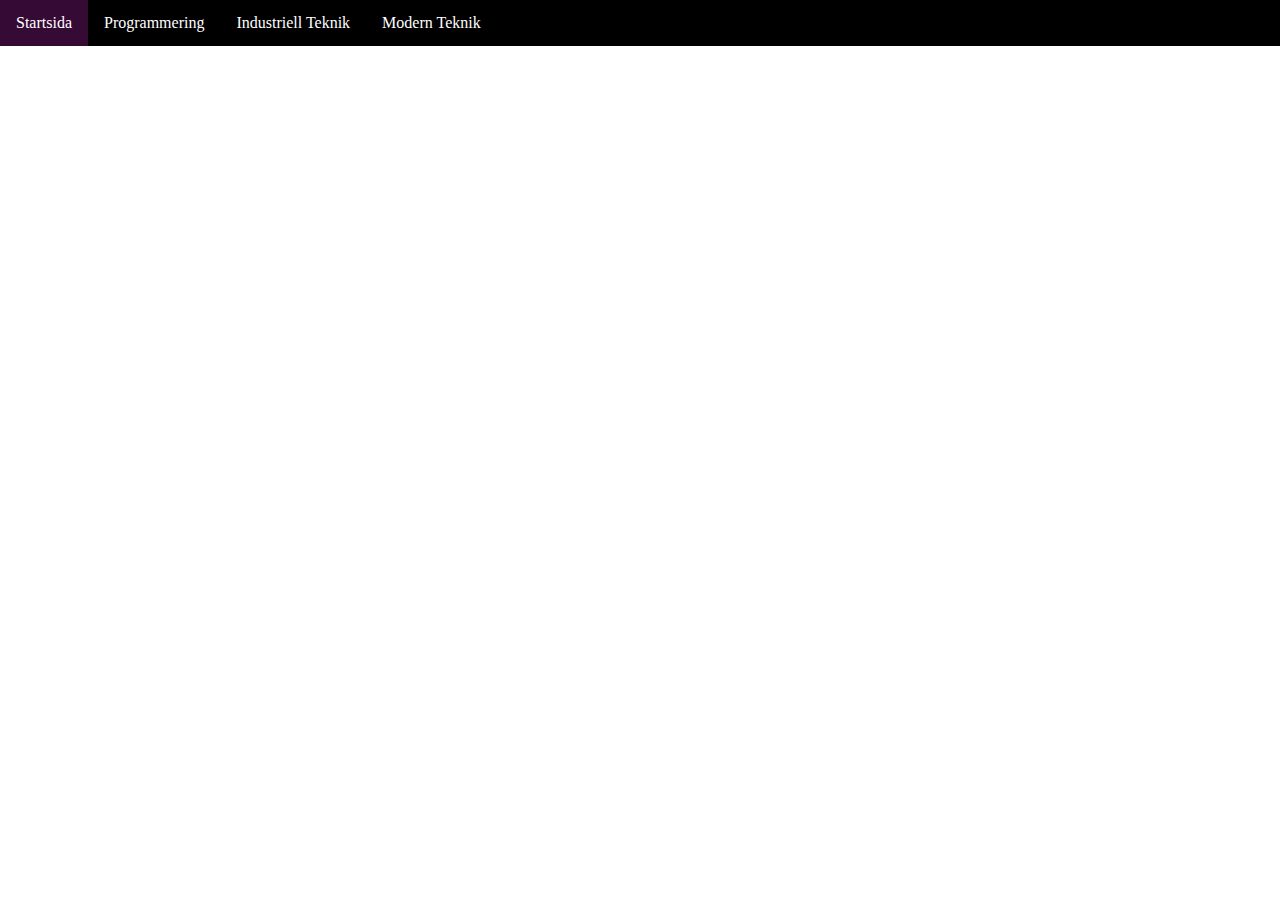
==== index.html @ 8d1ab1f3 "Navbar" ====
<!DOCTYPE html>
<html lang="sv">
<head>
    <meta charset="UTF-8">
    <meta http-equiv="X-UA-Compatible" content="IE=edge">
    <meta name="viewport" content="width=device-width, initial-scale=1.0">
    <title>Teknik</title>
    <link rel="stylesheet" href="style.css">
</head>
<body>
    <header><!--gjord av hibba-->
        <ul class="navbar">
            <li><a href="index.html">Startsida</a></li>
            <li class="dropdown">
                <a href="Programmering.html">Programmering</a>
                <div class="dropdown-content">
                    <a href="Språk.html">Programmering Språk</a>
                    <a href="VarförT.html">Programmeringens Mening</a>
                </div>
            </li>
            <li class="dropdown">
                <a href="Industriella.html">Industriell Teknik</a>
                <div class="dropdown-content">
                    <a href="Fabriker.html">Maskiner</a>
                    <a href="FabrikerEx.html">Fabriker</a>
                </div>
            </li>
            <li class="dropdown">
                <a href="GenerelT.html">Modern Teknik</a>
                <div class="dropdown-content">
                    <a href="mobiler.html">Mobiler, TV och Dator</a>
                    <a href="jämförelse.html">Skillnader</a>
                </div>
            </li>
        </ul>
    </header>
    <main></main>
    <footer></footer>
</body>
</html>
---- style.css ----
/*Navbar*/
body{
    margin: 0;
}
.navbar {
    list-style-type: none;
    margin: 0;
    padding: 0;
    background-color: black;    
    position: sticky;
    top: 0;
    width: 100%;
    display: flex;
  } 
  .navbar li a{
    display: block;
    font-size: 16px;
    color: white;
    text-align: center;
    padding: 14px 16px;
    text-decoration: none;
  }
  .dropdown {
    float: left;
    overflow: hidden;
  }
  .dropdown .dropbtn {
    font-size: 16px;  
    border: none;
    outline: none;
    color: white;
    padding: 14px 16px;
    background-color: inherit;
    font-family: inherit;
    margin: 0;
  } 
  .navbar a:hover, .dropdown:hover .dropbtn {
    background-color: rgb(53, 10, 53);
  } 
  .dropdown-content {
    display: none;
    position: absolute;
    background-color: black;    min-width: 160px;
    box-shadow: 0px 8px 16px 0px rgba(0,0,0,0.2);
    z-index: 1;
  }
  .dropdown-content a {
    float: none;
    color: black;
    padding: 12px 16px;
    text-decoration: none;
    display: block;
    text-align: left;
  }
  .dropdown-content a:hover {
    background-color: rgb(36, 17, 50);
  }
  .dropdown:hover .dropdown-content {
    display: block;
  }
  
  .size{
    margin-left: 1em;
    width: 40px;
    height: 40px;
  }
  /*slut på navbar*/
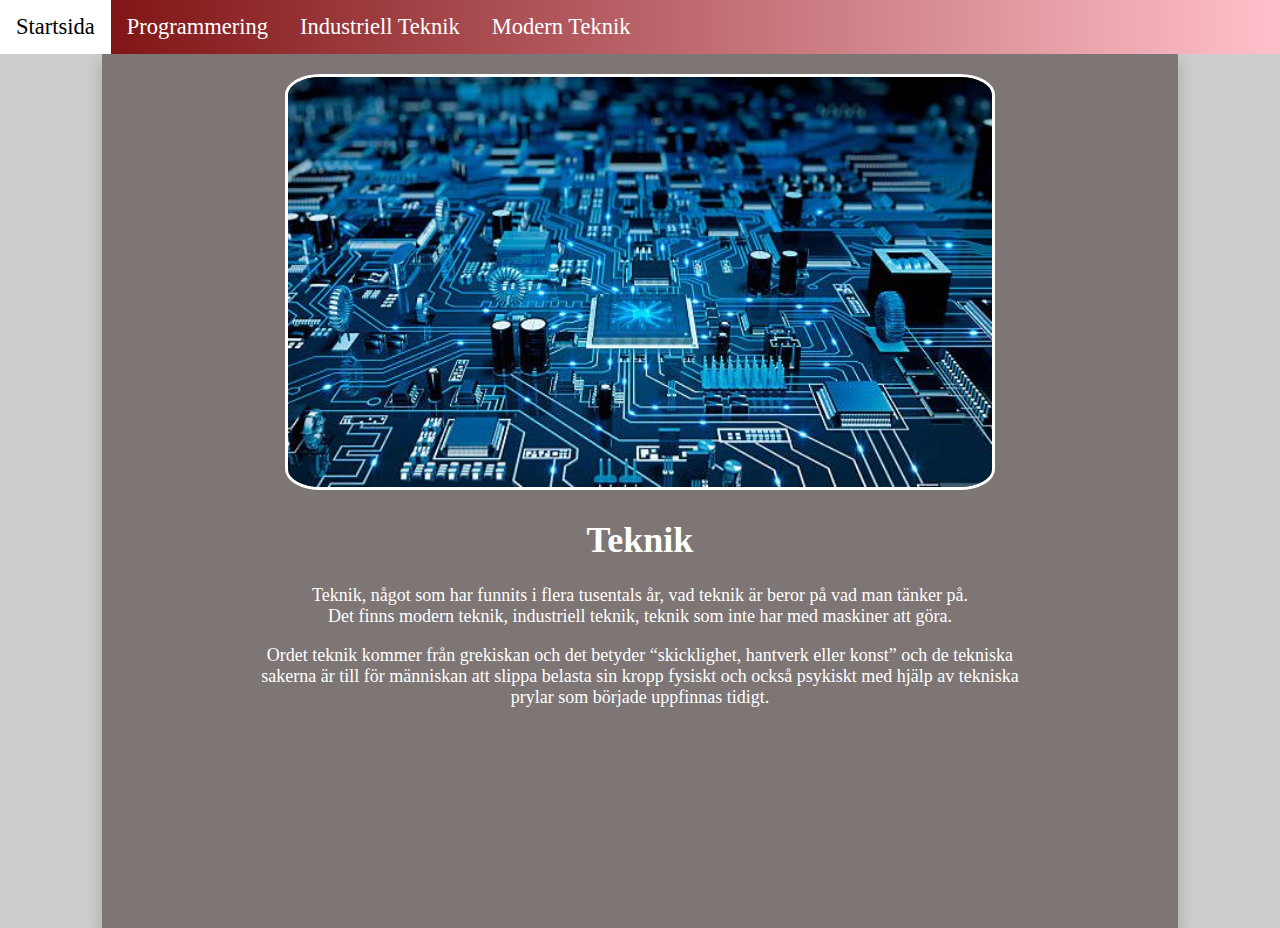
==== commit 935035a8: "Fixade till kod till Index.html" ====
--- a/index.html
+++ b/index.html
@@ -8,7 +8,7 @@
     <link rel="stylesheet" href="style.css">
 </head>
 <body>
-    <header><!--gjord av hibba-->
+    <header>
         <ul class="navbar">
             <li><a href="index.html">Startsida</a></li>
             <li class="dropdown">
@@ -34,7 +34,13 @@
             </li>
         </ul>
     </header>
-    <main></main>
-    <footer></footer>
+    <div class="index">
+        <img class="img1" src="Bilder/teknik-2-600x325.jpeg" alt="Teknik">
+        <h1>Teknik</h1>
+        <div class="text">
+            <p>Teknik, något som har funnits i flera tusentals år, vad teknik är beror på vad man tänker på.<br>Det finns modern teknik, industriell teknik, teknik som inte har med maskiner att göra. </p>
+            <p>Ordet teknik kommer från grekiskan och det betyder “skicklighet, hantverk eller konst” och de tekniska sakerna är till för människan att slippa belasta sin kropp fysiskt och också psykiskt med hjälp av tekniska prylar som började uppfinnas tidigt.</p>
+        </div>
+    </div>
 </body>
 </html>--- a/style.css
+++ b/style.css
@@ -1,67 +1,131 @@
+body{
+  min-height: 100vh;
+  margin: 0;
+  background-color: rgb(205, 205, 205);
+  font-size: 2vh;
+}
 /*Navbar*/
-body{
-    margin: 0;
+.navbar {
+  list-style-type: none;
+  margin: 0;
+  padding: 0;
+  background-image: linear-gradient(to right, rgb(116, 5, 5),pink);
+  position: sticky;
+  top: 0;
+  width: 100%;
+  display: flex;
+} 
+.navbar a{
+  display: block;
+  font-size: 2.5vh;
+  color: white;
+  text-align: center;
+  padding: 14px 16px;
+  text-decoration: none;
 }
-.navbar {
-    list-style-type: none;
-    margin: 0;
-    padding: 0;
-    background-color: black;    
-    position: sticky;
-    top: 0;
-    width: 100%;
-    display: flex;
-  } 
-  .navbar li a{
-    display: block;
-    font-size: 16px;
-    color: white;
-    text-align: center;
-    padding: 14px 16px;
-    text-decoration: none;
+.dropdown {
+  float: left;
+  overflow: hidden;
+}
+.dropdown .dropbtn {
+  font-size: 16px;  
+  border: none;
+  outline: none;
+  color: white;
+  padding: 14px 16px;
+  background-color: inherit;
+  font-family: inherit;
+  margin: 0;
+} 
+.navbar a:hover, .dropdown:hover .dropbtn {
+  background-color: rgb(255, 255, 255);
+  color: black;
+} 
+.dropdown-content {
+  display: none;
+  position: absolute;
+  background-color: rgb(220, 217, 217);
+  border-style: solid;
+  border-color: darkgrey;
+  min-width: 160px;
+  box-shadow: 0px 8px 16px 0px rgba(0,0,0,0.2);
+  z-index: 1;
+}
+.dropdown-content a {
+  float: none;
+  color: black;
+  padding: 12px 16px;
+  text-decoration: none;
+  display: block;
+  text-align: left;
+}
+.dropdown-content a:hover {
+  background-color: rgb(138, 121, 121);
+  color: white;
+}
+.dropdown:hover .dropdown-content {
+  display: block;
+}
+/*slut på navbar*/
+/*Början på grid av Main, sidebar och footer*/
+.area{
+  max-width: 1000px;
+  margin: 0 auto;
+  text-align: center;
+  background-color: rgb(81, 97, 97);
+  color: white;
+  box-shadow: 0px 8px 16px 0px rgba(0,0,0,0.2);
+  display: grid; 
+  grid-template-columns: 20% auto 25%;
+  grid-template-areas: 
+    ". . ."
+    ". . .";
+  min-height: calc(100vh - 46px);
+}
+.sidebar {
+  border-style: solid;
+  grid-column: 3;
+  grid-row: 1 / 4;
+}
+main {
+  border-style: solid;
+  grid-column: 2;
+  grid-row: 1 / 4;
+}
+footer{
+  border-style: solid;
+  grid-column: 1;
+  grid-row: 1/4;
+}
+/*Slut på grid*/
+/*Kod för index.html*/
+.index{
+  max-width: 84vw;
+  margin: 0 auto;
+  text-align: center;
+  background-color: rgb(126, 117, 117);
+  color: white;
+  box-shadow: 0px 8px 16px 0px rgba(0,0,0,0.2);
+  min-height: calc(100vh - 46px);
+  padding-top: 20px;
+}
+.img1{
+  height: 32vw;
+  width: 55vw;
+  border-radius: 5%;
+  border-style: solid;
+  border-color: white;
+}
+.text{
+  max-width: 60vw;
+  margin: 0 auto;
+}
+/*Slut på index.html*/
+@media  screen and (max-width: 600px) {
+  body{
+    font-size: 2vh;
   }
-  .dropdown {
-    float: left;
-    overflow: hidden;
+  .navbar a{
+    font-size: 2vh;
   }
-  .dropdown .dropbtn {
-    font-size: 16px;  
-    border: none;
-    outline: none;
-    color: white;
-    padding: 14px 16px;
-    background-color: inherit;
-    font-family: inherit;
-    margin: 0;
-  } 
-  .navbar a:hover, .dropdown:hover .dropbtn {
-    background-color: rgb(53, 10, 53);
-  } 
-  .dropdown-content {
-    display: none;
-    position: absolute;
-    background-color: black;    min-width: 160px;
-    box-shadow: 0px 8px 16px 0px rgba(0,0,0,0.2);
-    z-index: 1;
-  }
-  .dropdown-content a {
-    float: none;
-    color: black;
-    padding: 12px 16px;
-    text-decoration: none;
-    display: block;
-    text-align: left;
-  }
-  .dropdown-content a:hover {
-    background-color: rgb(36, 17, 50);
-  }
-  .dropdown:hover .dropdown-content {
-    display: block;
-  }
-  
-  .size{
-    margin-left: 1em;
-    width: 40px;
-    height: 40px;
-  }
-  /*slut på navbar*/+}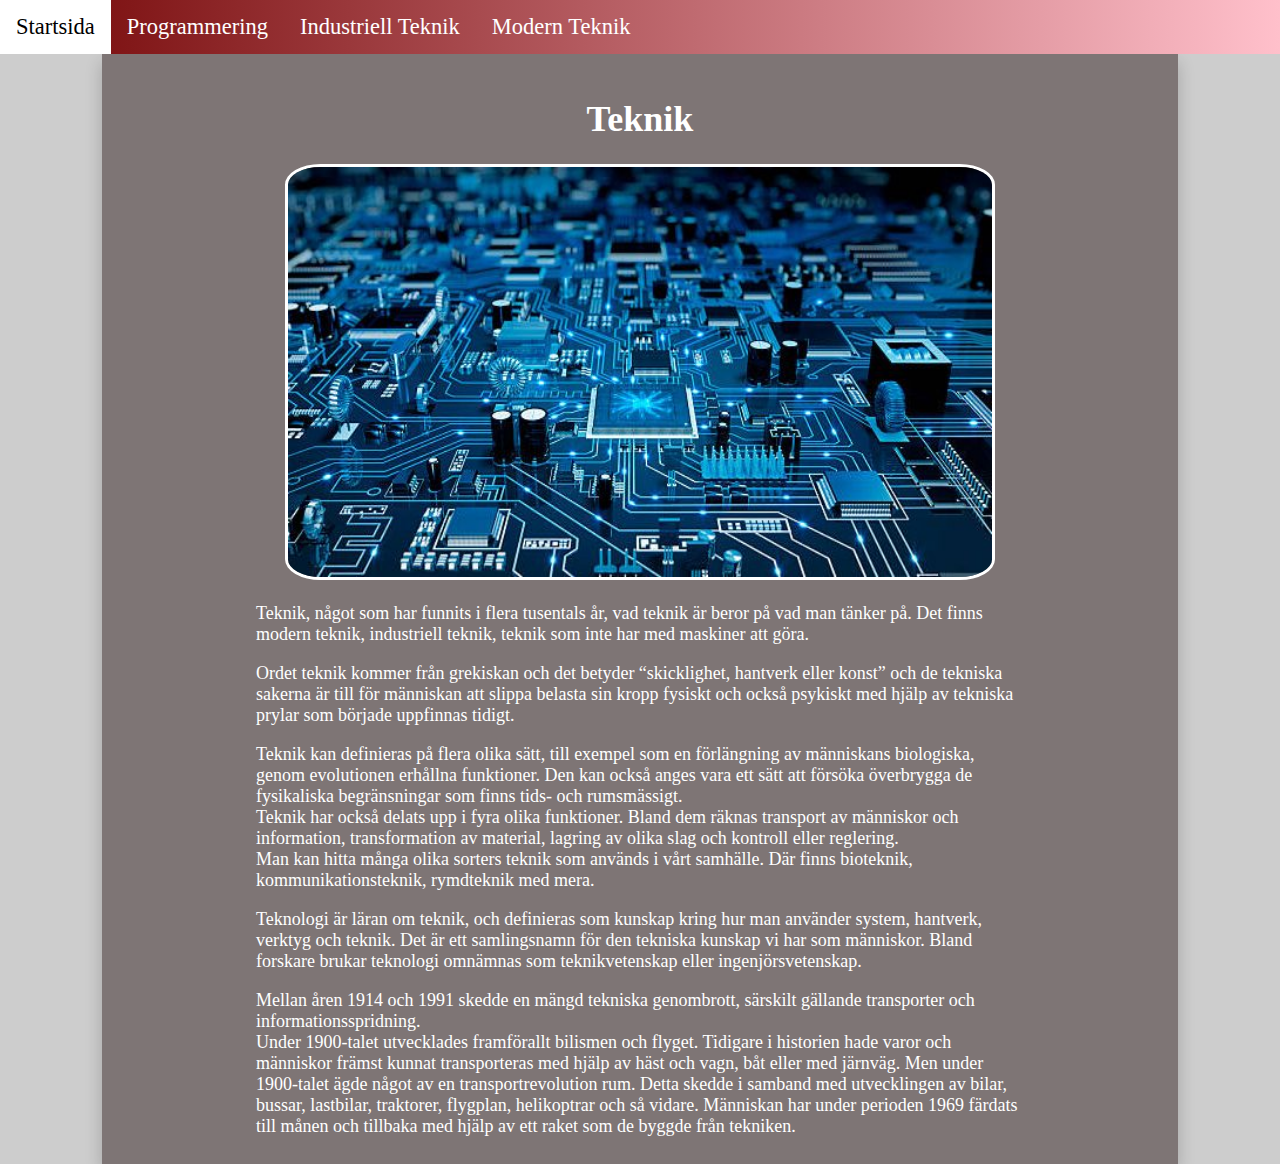
==== commit 0ad6039e: "Gjorde färdigt index.html" ====
--- a/index.html
+++ b/index.html
@@ -35,11 +35,14 @@
         </ul>
     </header>
     <div class="index">
+        <h1>Teknik</h1>
         <img class="img1" src="Bilder/teknik-2-600x325.jpeg" alt="Teknik">
-        <h1>Teknik</h1>
         <div class="text">
-            <p>Teknik, något som har funnits i flera tusentals år, vad teknik är beror på vad man tänker på.<br>Det finns modern teknik, industriell teknik, teknik som inte har med maskiner att göra. </p>
+            <p>Teknik, något som har funnits i flera tusentals år, vad teknik är beror på vad man tänker på. Det finns modern teknik, industriell teknik, teknik som inte har med maskiner att göra. </p>
             <p>Ordet teknik kommer från grekiskan och det betyder “skicklighet, hantverk eller konst” och de tekniska sakerna är till för människan att slippa belasta sin kropp fysiskt och också psykiskt med hjälp av tekniska prylar som började uppfinnas tidigt.</p>
+            <p>Teknik kan definieras på flera olika sätt, till exempel som en förlängning av människans biologiska, genom evolutionen erhållna funktioner. Den kan också anges vara ett sätt att försöka överbrygga de fysikaliska begränsningar som finns tids- och rumsmässigt.<br>Teknik har också delats upp i fyra olika funktioner. Bland dem räknas transport av människor och information, transformation av material, lagring av olika slag och kontroll eller reglering.<br>Man kan hitta många olika sorters teknik som används i vårt samhälle. Där finns bioteknik, kommunikationsteknik, rymdteknik med mera.</p>
+            <p>Teknologi är läran om teknik, och definieras som kunskap kring hur man använder system, hantverk, verktyg och teknik. Det är ett samlingsnamn för den tekniska kunskap vi har som människor. Bland forskare brukar teknologi omnämnas som teknikvetenskap eller ingenjörsvetenskap.</p>
+            <p>Mellan åren 1914 och 1991 skedde en mängd tekniska genombrott, särskilt gällande transporter och informationsspridning.<br>Under 1900-talet utvecklades framförallt bilismen och flyget. Tidigare i historien hade varor och människor främst kunnat transporteras med hjälp av häst och vagn, båt eller med järnväg. Men under 1900-talet ägde något av en transportrevolution rum. Detta skedde i samband med utvecklingen av bilar, bussar, lastbilar, traktorer, flygplan, helikoptrar och så vidare. Människan har under perioden 1969 färdats till månen och tillbaka med hjälp av ett raket som de byggde från tekniken.</p>
         </div>
     </div>
 </body>
--- a/style.css
+++ b/style.css
@@ -116,16 +116,18 @@
   border-style: solid;
   border-color: white;
 }
+/*Slut på index.html*/
 .text{
   max-width: 60vw;
   margin: 0 auto;
+  padding-bottom: 1vh;
+  text-align: left;
 }
-/*Slut på index.html*/
 @media  screen and (max-width: 600px) {
   body{
     font-size: 2vh;
   }
   .navbar a{
-    font-size: 2vh;
+    font-size: 1.6vh;
   }
 }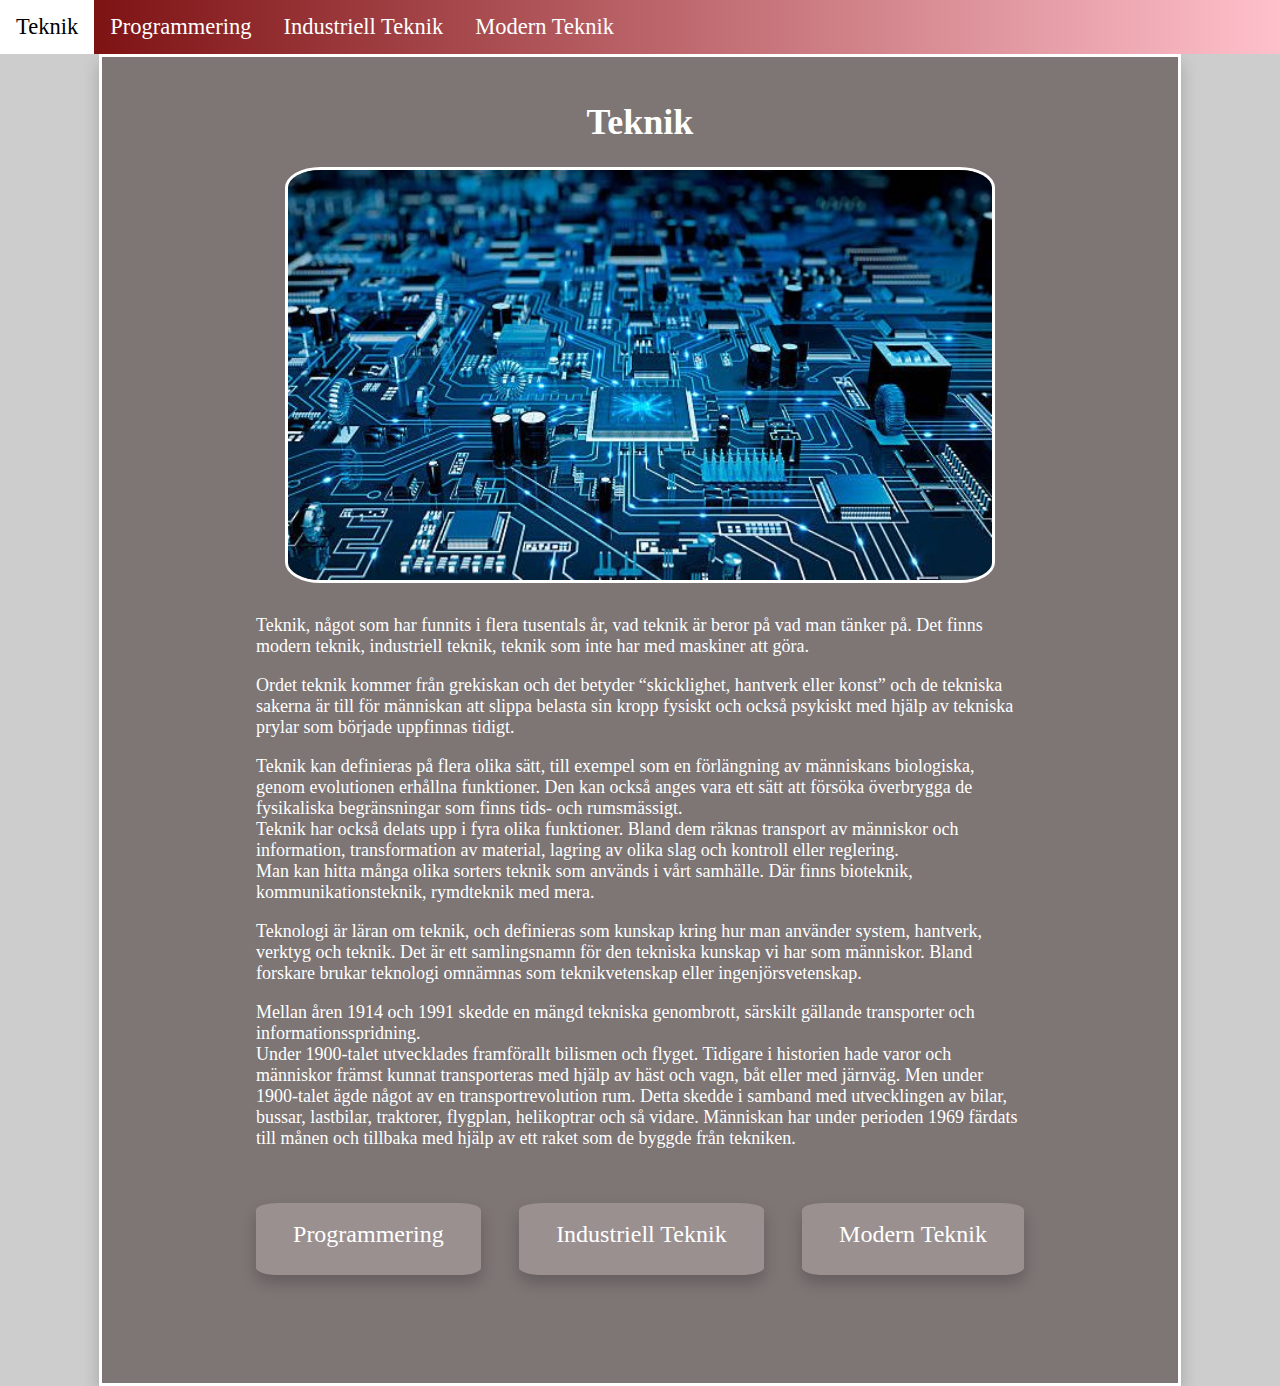
==== commit a0528840: "Färdig gjorde index.html och påbörjade programmering.html" ====
--- a/index.html
+++ b/index.html
@@ -5,12 +5,13 @@
     <meta http-equiv="X-UA-Compatible" content="IE=edge">
     <meta name="viewport" content="width=device-width, initial-scale=1.0">
     <title>Teknik</title>
-    <link rel="stylesheet" href="style.css">
+    <link rel="stylesheet" href="css/style.css">
+    <link rel="stylesheet" href="css/index.css">
 </head>
 <body>
     <header>
         <ul class="navbar">
-            <li><a href="index.html">Startsida</a></li>
+            <li><a href="index.html">Teknik</a></li>
             <li class="dropdown">
                 <a href="Programmering.html">Programmering</a>
                 <div class="dropdown-content">
@@ -44,6 +45,11 @@
             <p>Teknologi är läran om teknik, och definieras som kunskap kring hur man använder system, hantverk, verktyg och teknik. Det är ett samlingsnamn för den tekniska kunskap vi har som människor. Bland forskare brukar teknologi omnämnas som teknikvetenskap eller ingenjörsvetenskap.</p>
             <p>Mellan åren 1914 och 1991 skedde en mängd tekniska genombrott, särskilt gällande transporter och informationsspridning.<br>Under 1900-talet utvecklades framförallt bilismen och flyget. Tidigare i historien hade varor och människor främst kunnat transporteras med hjälp av häst och vagn, båt eller med järnväg. Men under 1900-talet ägde något av en transportrevolution rum. Detta skedde i samband med utvecklingen av bilar, bussar, lastbilar, traktorer, flygplan, helikoptrar och så vidare. Människan har under perioden 1969 färdats till månen och tillbaka med hjälp av ett raket som de byggde från tekniken.</p>
         </div>
+        <div class="button">
+            <a href="Programmering.html">Programmering</a>
+            <a href="Industriella.html">Industriell Teknik</a>
+            <a href="GenerelT.html">Modern Teknik</a>
+        </div>
     </div>
 </body>
 </html>--- a/css/style.css
+++ b/css/style.css
@@ -0,0 +1,84 @@
+body{
+  min-height: 100vh;
+  margin: 0;
+  background-color: rgb(205, 205, 205);
+  font-size: 2vh;
+}
+/*Navbar*/
+.navbar {
+  list-style-type: none;
+  margin: 0;
+  padding: 0;
+  background-image: linear-gradient(to right, rgb(116, 5, 5),pink);
+  position: sticky;
+  top: 0;
+  width: 100%;
+  display: flex;
+} 
+.navbar a{
+  display: block;
+  font-size: 2.5vh;
+  color: white;
+  text-align: center;
+  padding: 14px 16px;
+  text-decoration: none;
+}
+.dropdown {
+  float: left;
+  overflow: hidden;
+}
+.dropdown .dropbtn {
+  font-size: 16px;  
+  border: none;
+  outline: none;
+  color: white;
+  padding: 14px 16px;
+  background-color: inherit;
+  font-family: inherit;
+  margin: 0;
+} 
+.navbar a:hover, .dropdown:hover .dropbtn {
+  background-color: rgb(255, 255, 255);
+  color: black;
+} 
+.dropdown-content {
+  display: none;
+  position: absolute;
+  background-color: rgb(220, 217, 217);
+  border-style: solid;
+  border-color: darkgrey;
+  min-width: 160px;
+  box-shadow: 0px 8px 16px 0px rgba(0,0,0,0.2);
+  z-index: 1;
+}
+.dropdown-content a {
+  float: none;
+  color: black;
+  padding: 12px 16px;
+  text-decoration: none;
+  display: block;
+  text-align: left;
+}
+.dropdown-content a:hover {
+  background-color: rgb(138, 121, 121);
+  color: white;
+}
+.dropdown:hover .dropdown-content {
+  display: block;
+}
+/*slut på navbar*/
+.text{
+  max-width: 60vw;
+  margin: 0 auto;
+  padding-bottom: 1vh;
+  text-align: left;
+  padding-top: 1vh;
+}
+@media  screen and (max-width: 600px) {
+  body{
+    font-size: 2vh;
+  }
+  .navbar a{
+    font-size: 1.6vh;
+  }
+}--- a/css/index.css
+++ b/css/index.css
@@ -0,0 +1,44 @@
+.index{
+    max-width: 84vw;
+    margin: 0 auto;
+    text-align: center;
+    background-color: rgb(126, 117, 117);
+    color: white;
+    box-shadow: 0px 8px 16px 0px rgba(0,0,0,0.2);
+    padding-top: 20px;
+    border-color: white;
+    border-style: solid;
+    }
+.img1{
+    height: 32vw;
+    width: 55vw;
+    border-radius: 5%;
+    border-style: solid;
+    border-color: white;
+}
+.button{
+    display: grid; 
+    max-width: 60vw;
+    margin: 0 auto;
+    grid-template-columns: auto auto auto;
+    grid-template-areas: 
+    ". . .";
+    min-height: 20vh;
+    grid-gap: 3vw;
+    margin-top: 3vh;
+}
+.button a{
+    background-color: black;
+    max-height: 6vh;
+    border-radius: 10%;
+    font-size: x-large;
+    text-decoration: none;
+    color: white;
+    padding-top: 2vh;
+    background-color: rgb(155, 144, 144);
+    box-shadow: 0px 8px 16px 0px rgba(0,0,0,0.2);
+}
+.button a:hover{
+    background-color: white;
+    color: black;
+}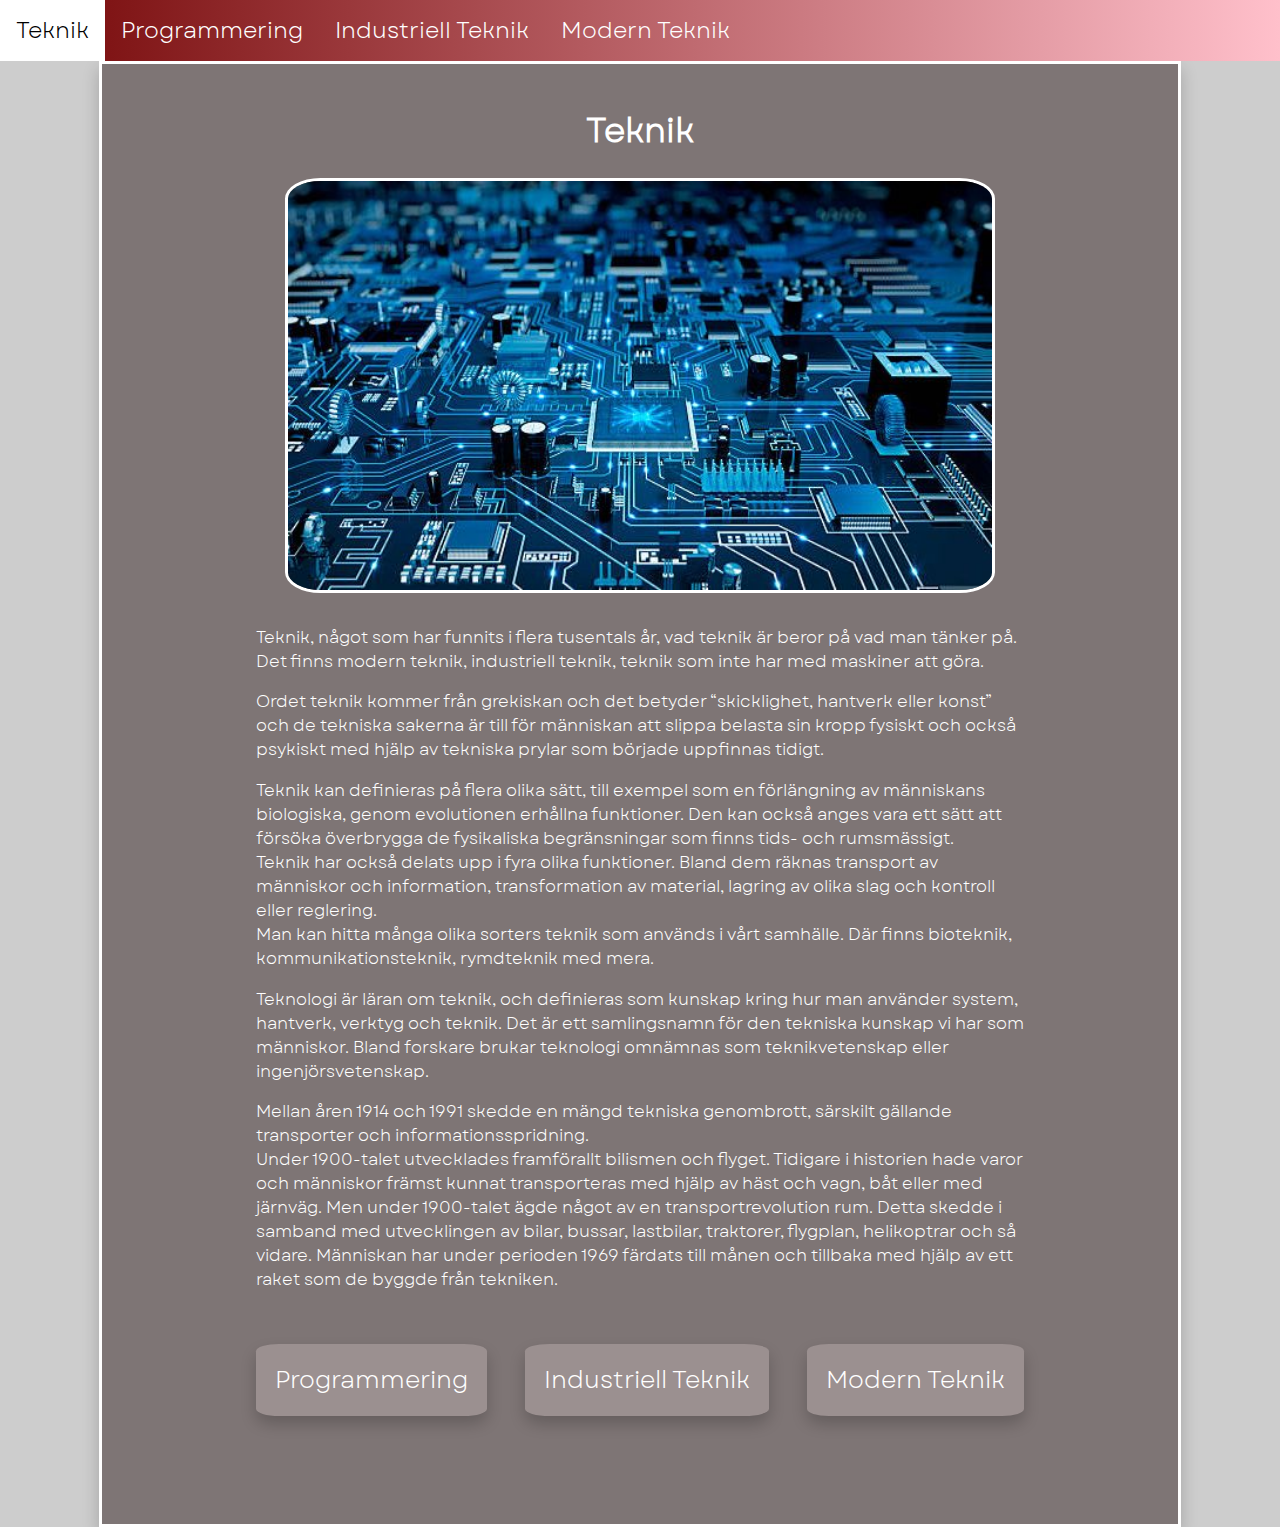
==== commit 995e0c81: "yeah" ====
--- a/index.html
+++ b/index.html
@@ -35,21 +35,23 @@
             </li>
         </ul>
     </header>
-    <div class="index">
-        <h1>Teknik</h1>
-        <img class="img1" src="Bilder/teknik-2-600x325.jpeg" alt="Teknik">
-        <div class="text">
-            <p>Teknik, något som har funnits i flera tusentals år, vad teknik är beror på vad man tänker på. Det finns modern teknik, industriell teknik, teknik som inte har med maskiner att göra. </p>
-            <p>Ordet teknik kommer från grekiskan och det betyder “skicklighet, hantverk eller konst” och de tekniska sakerna är till för människan att slippa belasta sin kropp fysiskt och också psykiskt med hjälp av tekniska prylar som började uppfinnas tidigt.</p>
-            <p>Teknik kan definieras på flera olika sätt, till exempel som en förlängning av människans biologiska, genom evolutionen erhållna funktioner. Den kan också anges vara ett sätt att försöka överbrygga de fysikaliska begränsningar som finns tids- och rumsmässigt.<br>Teknik har också delats upp i fyra olika funktioner. Bland dem räknas transport av människor och information, transformation av material, lagring av olika slag och kontroll eller reglering.<br>Man kan hitta många olika sorters teknik som används i vårt samhälle. Där finns bioteknik, kommunikationsteknik, rymdteknik med mera.</p>
-            <p>Teknologi är läran om teknik, och definieras som kunskap kring hur man använder system, hantverk, verktyg och teknik. Det är ett samlingsnamn för den tekniska kunskap vi har som människor. Bland forskare brukar teknologi omnämnas som teknikvetenskap eller ingenjörsvetenskap.</p>
-            <p>Mellan åren 1914 och 1991 skedde en mängd tekniska genombrott, särskilt gällande transporter och informationsspridning.<br>Under 1900-talet utvecklades framförallt bilismen och flyget. Tidigare i historien hade varor och människor främst kunnat transporteras med hjälp av häst och vagn, båt eller med järnväg. Men under 1900-talet ägde något av en transportrevolution rum. Detta skedde i samband med utvecklingen av bilar, bussar, lastbilar, traktorer, flygplan, helikoptrar och så vidare. Människan har under perioden 1969 färdats till månen och tillbaka med hjälp av ett raket som de byggde från tekniken.</p>
+    <main>
+        <div class="index">
+            <h1>Teknik</h1>
+            <img class="img1" src="Bilder/teknik-2-600x325.jpeg" alt="Teknik">
+            <div class="text">
+                <p>Teknik, något som har funnits i flera tusentals år, vad teknik är beror på vad man tänker på. Det finns modern teknik, industriell teknik, teknik som inte har med maskiner att göra. </p>
+                <p>Ordet teknik kommer från grekiskan och det betyder “skicklighet, hantverk eller konst” och de tekniska sakerna är till för människan att slippa belasta sin kropp fysiskt och också psykiskt med hjälp av tekniska prylar som började uppfinnas tidigt.</p>
+                <p>Teknik kan definieras på flera olika sätt, till exempel som en förlängning av människans biologiska, genom evolutionen erhållna funktioner. Den kan också anges vara ett sätt att försöka överbrygga de fysikaliska begränsningar som finns tids- och rumsmässigt.<br>Teknik har också delats upp i fyra olika funktioner. Bland dem räknas transport av människor och information, transformation av material, lagring av olika slag och kontroll eller reglering.<br>Man kan hitta många olika sorters teknik som används i vårt samhälle. Där finns bioteknik, kommunikationsteknik, rymdteknik med mera.</p>
+                <p>Teknologi är läran om teknik, och definieras som kunskap kring hur man använder system, hantverk, verktyg och teknik. Det är ett samlingsnamn för den tekniska kunskap vi har som människor. Bland forskare brukar teknologi omnämnas som teknikvetenskap eller ingenjörsvetenskap.</p>
+                <p>Mellan åren 1914 och 1991 skedde en mängd tekniska genombrott, särskilt gällande transporter och informationsspridning.<br>Under 1900-talet utvecklades framförallt bilismen och flyget. Tidigare i historien hade varor och människor främst kunnat transporteras med hjälp av häst och vagn, båt eller med järnväg. Men under 1900-talet ägde något av en transportrevolution rum. Detta skedde i samband med utvecklingen av bilar, bussar, lastbilar, traktorer, flygplan, helikoptrar och så vidare. Människan har under perioden 1969 färdats till månen och tillbaka med hjälp av ett raket som de byggde från tekniken.</p>
+            </div>
+            <div class="button">
+                <a href="Programmering.html">Programmering</a>
+                <a href="Industriella.html">Industriell Teknik</a>
+                <a href="GenerelT.html">Modern Teknik</a>
+            </div>
         </div>
-        <div class="button">
-            <a href="Programmering.html">Programmering</a>
-            <a href="Industriella.html">Industriell Teknik</a>
-            <a href="GenerelT.html">Modern Teknik</a>
-        </div>
-    </div>
+    </main>
 </body>
 </html>--- a/css/style.css
+++ b/css/style.css
@@ -1,19 +1,29 @@
+@font-face {
+  font-family:"Garet";
+  src: url('../fonts/Garet-Book.ttf') ;
+}
+:root{
+  font-family: "Garet", serif;
+}
 body{
   min-height: 100vh;
   margin: 0;
   background-color: rgb(205, 205, 205);
-  font-size: 2vh;
+  font-size: 1.3vw;
 }
 /*Navbar*/
+header{
+  position: sticky;
+  top: 0;
+}
 .navbar {
   list-style-type: none;
   margin: 0;
   padding: 0;
   background-image: linear-gradient(to right, rgb(116, 5, 5),pink);
-  position: sticky;
-  top: 0;
   width: 100%;
   display: flex;
+  overflow: hidden;
 } 
 .navbar a{
   display: block;
@@ -74,11 +84,55 @@
   text-align: left;
   padding-top: 1vh;
 }
-@media  screen and (max-width: 600px) {
+@media  screen and (max-width: 900px) {
   body{
-    font-size: 2vh;
+    font-size: 2vw;
   }
   .navbar a{
     font-size: 1.6vh;
   }
+}
+@media  screen and (max-width: 500px) {
+  body{
+    font-size: 2.2vw;
+  }
+  .navbar a{
+    font-size: 1.6vh;
+  }
+}
+.tvåspaltslayout{
+  display: grid; 
+  grid-template-columns: auto 50%;
+  grid-template-areas: 
+    ". ."
+    ". .";
+}
+.trespaltslayout{
+  display: grid; 
+  grid-template-columns: 20% auto 25%;
+  grid-template-areas: 
+      ". . ."
+      ". . .";
+}
+.button1{
+  max-width: 60vw;
+  margin: 0 auto;
+  min-height: 6vw;
+  margin-top: 2vw;
+  padding: 0vw 3vw 0vw 3vw;
+}
+.button1 a{
+  background-color: black;
+  max-height: 3vw;
+  border-radius: 10%;
+  font-size: 1.43vw;
+  text-decoration: none;
+  color: white;
+  padding: 1vw 1vw 1vw 1vw;
+  background-color: rgb(155, 144, 144);
+  box-shadow: 0px 8px 16px 0px rgba(0,0,0,0.2);
+}
+.button1 a:hover{
+  background-color: white;
+  color: black;
 }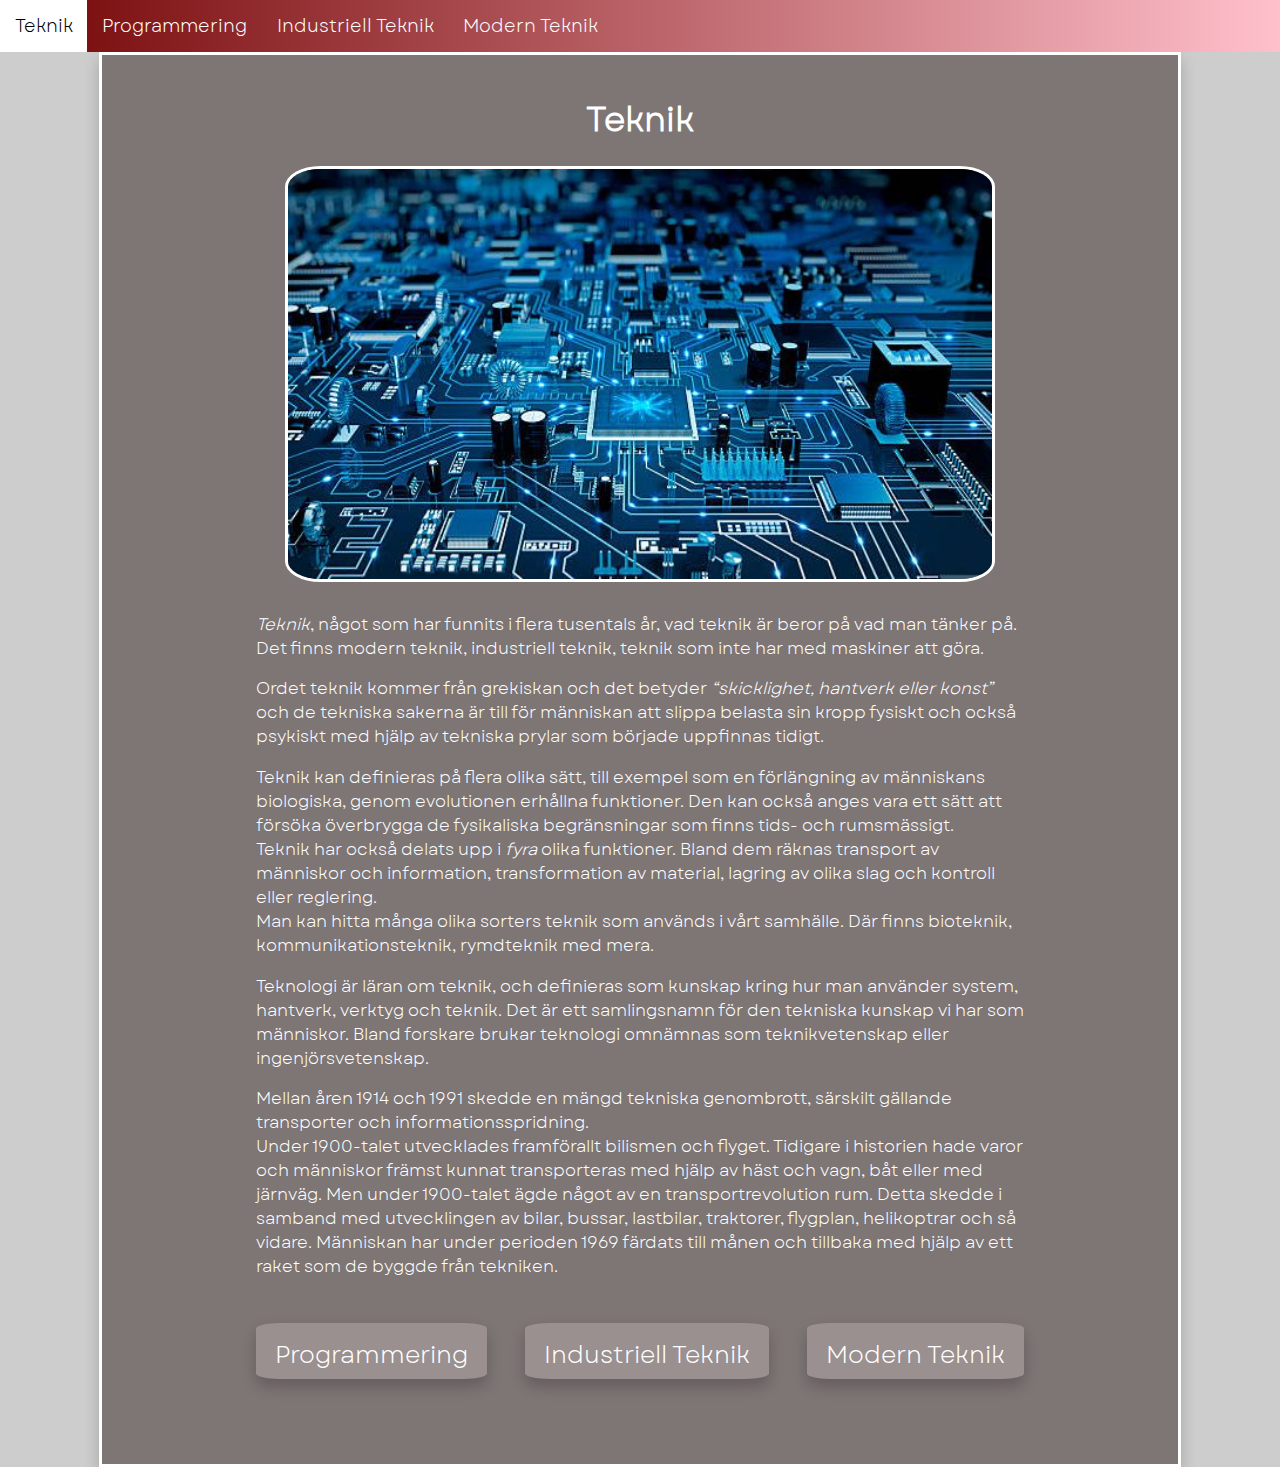
==== commit 9dfe3349: "fixade till saker" ====
--- a/index.html
+++ b/index.html
@@ -1,17 +1,17 @@
-<!DOCTYPE html>
-<html lang="sv">
+<!DOCTYPE html> <!--Beskriver vilken html version som används-->
+<html lang="sv"> <!--beskriver vilket språk sidan är på-->
 <head>
-    <meta charset="UTF-8">
+    <meta charset="UTF-8"> <!--Används för att kunna använda speciella tecken på sidan-->
     <meta http-equiv="X-UA-Compatible" content="IE=edge">
-    <meta name="viewport" content="width=device-width, initial-scale=1.0">
+    <meta name="viewport" content="width=device-width, initial-scale=1.0"> <!--Används för att få storleken på skärmen som senare fixar till enheten vw och vh-->
     <title>Teknik</title>
-    <link rel="stylesheet" href="css/style.css">
+    <link rel="stylesheet" href="css/style.css"> <!--Länkar html filen med css filer-->
     <link rel="stylesheet" href="css/index.css">
 </head>
 <body>
     <header>
-        <ul class="navbar">
-            <li><a href="index.html">Teknik</a></li>
+        <ul class="navbar"> <!--Koden för globala menyn, ul används för att göra en olistad lista-->
+            <li><a href="index.html">Teknik</a></li> <!--li används för att göra en punkt i listan, a är en länk-->
             <li class="dropdown">
                 <a href="Programmering.html">Programmering</a>
                 <div class="dropdown-content">
@@ -38,11 +38,11 @@
     <main>
         <div class="index">
             <h1>Teknik</h1>
-            <img class="img1" src="Bilder/teknik-2-600x325.jpeg" alt="Teknik">
+            <img class="img1" src="Bilder/teknik-2-600x325.jpeg" alt="Teknik"> <!--Skapar en bild-->
             <div class="text">
-                <p>Teknik, något som har funnits i flera tusentals år, vad teknik är beror på vad man tänker på. Det finns modern teknik, industriell teknik, teknik som inte har med maskiner att göra. </p>
-                <p>Ordet teknik kommer från grekiskan och det betyder “skicklighet, hantverk eller konst” och de tekniska sakerna är till för människan att slippa belasta sin kropp fysiskt och också psykiskt med hjälp av tekniska prylar som började uppfinnas tidigt.</p>
-                <p>Teknik kan definieras på flera olika sätt, till exempel som en förlängning av människans biologiska, genom evolutionen erhållna funktioner. Den kan också anges vara ett sätt att försöka överbrygga de fysikaliska begränsningar som finns tids- och rumsmässigt.<br>Teknik har också delats upp i fyra olika funktioner. Bland dem räknas transport av människor och information, transformation av material, lagring av olika slag och kontroll eller reglering.<br>Man kan hitta många olika sorters teknik som används i vårt samhälle. Där finns bioteknik, kommunikationsteknik, rymdteknik med mera.</p>
+                <p><em>Teknik</em>, något som har funnits i flera tusentals år, vad teknik är beror på vad man tänker på. Det finns modern teknik, industriell teknik, teknik som inte har med maskiner att göra. </p>
+                <p>Ordet teknik kommer från grekiskan och det betyder <em>“skicklighet, hantverk eller konst”</em> och de tekniska sakerna är till för människan att slippa belasta sin kropp fysiskt och också psykiskt med hjälp av tekniska prylar som började uppfinnas tidigt.</p>
+                <p>Teknik kan definieras på flera olika sätt, till exempel som en förlängning av människans biologiska, genom evolutionen erhållna funktioner. Den kan också anges vara ett sätt att försöka överbrygga de fysikaliska begränsningar som finns tids- och rumsmässigt.<br>Teknik har också delats upp i <em>fyra</em> olika funktioner. Bland dem räknas transport av människor och information, transformation av material, lagring av olika slag och kontroll eller reglering.<br>Man kan hitta många olika sorters teknik som används i vårt samhälle. Där finns bioteknik, kommunikationsteknik, rymdteknik med mera.</p>
                 <p>Teknologi är läran om teknik, och definieras som kunskap kring hur man använder system, hantverk, verktyg och teknik. Det är ett samlingsnamn för den tekniska kunskap vi har som människor. Bland forskare brukar teknologi omnämnas som teknikvetenskap eller ingenjörsvetenskap.</p>
                 <p>Mellan åren 1914 och 1991 skedde en mängd tekniska genombrott, särskilt gällande transporter och informationsspridning.<br>Under 1900-talet utvecklades framförallt bilismen och flyget. Tidigare i historien hade varor och människor främst kunnat transporteras med hjälp av häst och vagn, båt eller med järnväg. Men under 1900-talet ägde något av en transportrevolution rum. Detta skedde i samband med utvecklingen av bilar, bussar, lastbilar, traktorer, flygplan, helikoptrar och så vidare. Människan har under perioden 1969 färdats till månen och tillbaka med hjälp av ett raket som de byggde från tekniken.</p>
             </div>
--- a/css/style.css
+++ b/css/style.css
@@ -1,9 +1,9 @@
-@font-face {
-  font-family:"Garet";
-  src: url('../fonts/Garet-Book.ttf') ;
+@font-face { /*Används för att skapa en font*/
+  font-family:"Garet"; /*Ger namn på fonten*/
+  src: url('../fonts/Garet-Book.ttf') ; /*Elementet som visar vart fonten ligger*/
 }
-:root{
-  font-family: "Garet", serif;
+:root{ /*Ändrar på hela documentet*/
+  font-family: "Garet", serif; /*Ändrar till den nedladdade fonten*/
 }
 body{
   min-height: 100vh;
@@ -25,29 +25,44 @@
   display: flex;
   overflow: hidden;
 } 
-.navbar a{
+.navbar a:link{
   display: block;
-  font-size: 2.5vh;
+  font-size: 1.4vw;
   color: white;
   text-align: center;
-  padding: 14px 16px;
+  padding: 1vw 1.15vw;
   text-decoration: none;
+}
+.navbar a:visited{
+  display: block;
+  font-size: 1.4vw;
+  color: white;
+  text-align: center;
+  padding: 1vw 1.15vw;
+  text-decoration: none;
+}
+.navbar a:hover{
+  background-color: rgb(255, 255, 255);
+  color: black;
+}
+.navbar a:active{
+  color: #808080;
 }
 .dropdown {
   float: left;
   overflow: hidden;
 }
 .dropdown .dropbtn {
-  font-size: 16px;  
+  font-size: 1.4vw;  
   border: none;
   outline: none;
   color: white;
-  padding: 14px 16px;
+  padding: 1vw 1.15vw;
   background-color: inherit;
   font-family: inherit;
   margin: 0;
 } 
-.navbar a:hover, .dropdown:hover .dropbtn {
+.dropdown:hover .dropbtn {
   background-color: rgb(255, 255, 255);
   color: black;
 } 
@@ -57,14 +72,14 @@
   background-color: rgb(220, 217, 217);
   border-style: solid;
   border-color: darkgrey;
-  min-width: 160px;
-  box-shadow: 0px 8px 16px 0px rgba(0,0,0,0.2);
+  min-width: 11.5vw;
+  box-shadow: 0vw 0.6vw 1.15vw 0vw rgba(0,0,0,0.2);
   z-index: 1;
 }
 .dropdown-content a {
   float: none;
   color: black;
-  padding: 12px 16px;
+  padding: 1vw 1.15vw;
   text-decoration: none;
   display: block;
   text-align: left;
@@ -80,29 +95,14 @@
 .text{
   max-width: 60vw;
   margin: 0 auto;
-  padding-bottom: 1vh;
+  padding-bottom: 0.55vw;
   text-align: left;
-  padding-top: 1vh;
+  padding-top: 0.55vw;
 }
-@media  screen and (max-width: 900px) {
-  body{
-    font-size: 2vw;
-  }
-  .navbar a{
-    font-size: 1.6vh;
-  }
-}
-@media  screen and (max-width: 500px) {
-  body{
-    font-size: 2.2vw;
-  }
-  .navbar a{
-    font-size: 1.6vh;
-  }
-}
+/*Grids*/
 .tvåspaltslayout{
   display: grid; 
-  grid-template-columns: auto 50%;
+  grid-template-columns: auto 30%;
   grid-template-areas: 
     ". ."
     ". .";
@@ -114,25 +114,23 @@
       ". . ."
       ". . .";
 }
-.button1{
-  max-width: 60vw;
-  margin: 0 auto;
-  min-height: 6vw;
-  margin-top: 2vw;
-  padding: 0vw 3vw 0vw 3vw;
+video{
+  width:35vw;
+  height:30vw;
 }
-.button1 a{
-  background-color: black;
-  max-height: 3vw;
-  border-radius: 10%;
-  font-size: 1.43vw;
-  text-decoration: none;
-  color: white;
-  padding: 1vw 1vw 1vw 1vw;
-  background-color: rgb(155, 144, 144);
-  box-shadow: 0px 8px 16px 0px rgba(0,0,0,0.2);
+@media  screen and (max-width: 900px) {
+  body{
+    font-size: 2vw;
+  }
+  .navbar a{
+    font-size: 0.9vw;
+  }
 }
-.button1 a:hover{
-  background-color: white;
-  color: black;
+@media  screen and (max-width: 500px) {
+  body{
+    font-size: 2.2vw;
+  }
+  .navbar a{
+    font-size: 0.9vw;
+  }
 }--- a/css/index.css
+++ b/css/index.css
@@ -4,8 +4,8 @@
     text-align: center;
     background-color: rgb(126, 117, 117);
     color: white;
-    box-shadow: 0px 8px 16px 0px rgba(0,0,0,0.2);
-    padding-top: 20px;
+    box-shadow: 0vw 0.6vw 1.15vw 0vw rgba(0,0,0,0.2);
+    padding-top: 1.43vw;
     border-color: white;
     border-style: solid;
     }
@@ -23,20 +23,20 @@
     grid-template-columns: auto auto auto;
     grid-template-areas: 
     ". . .";
-    min-height: 20vh;
+    min-height: 11vw;
     grid-gap: 3vw;
-    margin-top: 3vh;
+    margin-top: 1.65vw;
 }
 .button a{
     background-color: black;
-    max-height: 6vh;
+    max-height: 3.3vw;
     border-radius: 10%;
     font-size: x-large;
     text-decoration: none;
     color: white;
-    padding-top: 2vh;
+    padding-top: 1.1vw;
     background-color: rgb(155, 144, 144);
-    box-shadow: 0px 8px 16px 0px rgba(0,0,0,0.2);
+    box-shadow: 0vw 0.6vw 1.15vw 0vw rgba(0,0,0,0.2);
 }
 .button a:hover{
     background-color: white;
